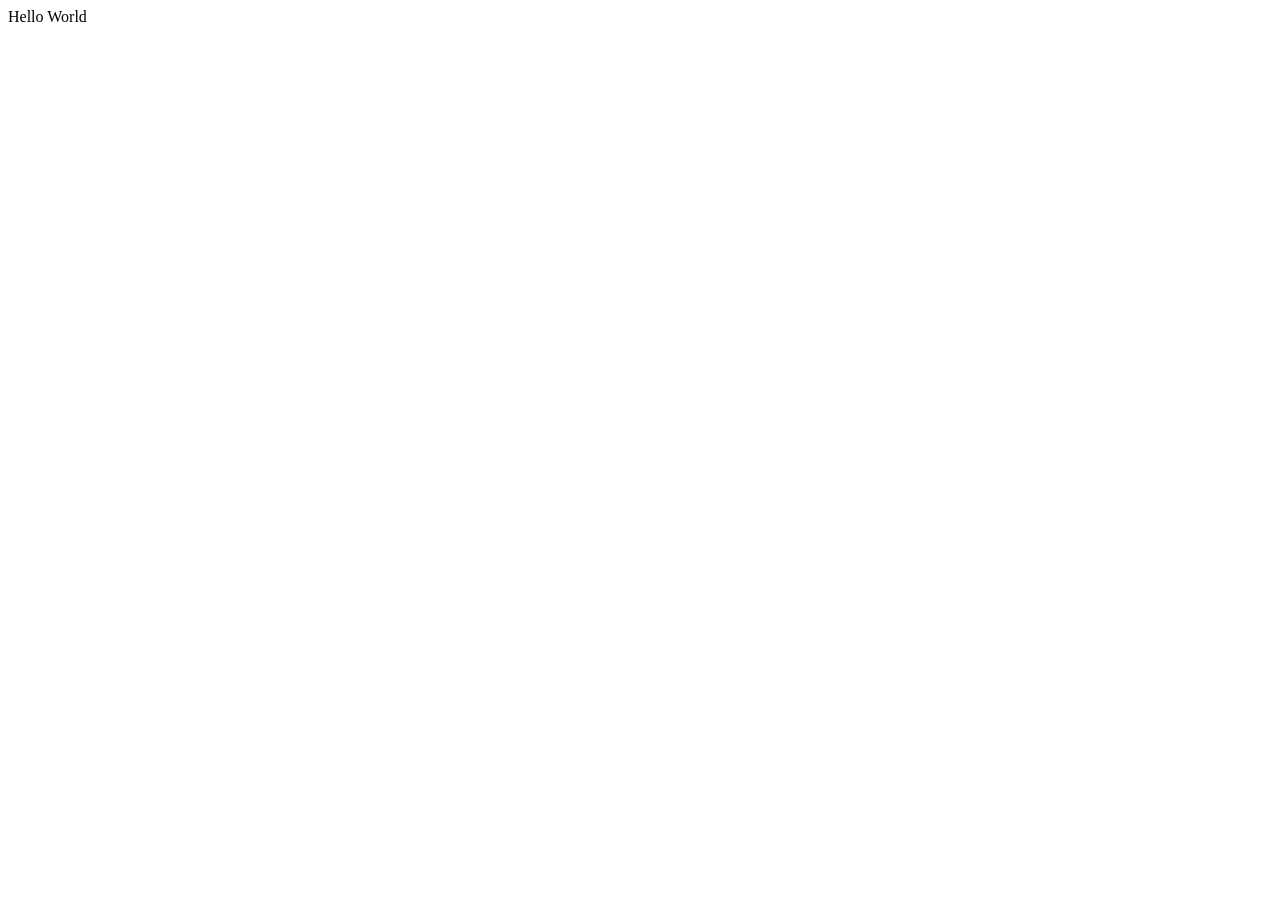
==== index.html @ 6eb6f683 "hello world 2" ====
<!doctype html>
<html lang="en">
<head>
    <meta charset="utf-8">
    <title>Project</title>
    <link href="project.css" rel="stylesheet" type="text/css">
</head>
<body>
    Hello World
</body>
</html>
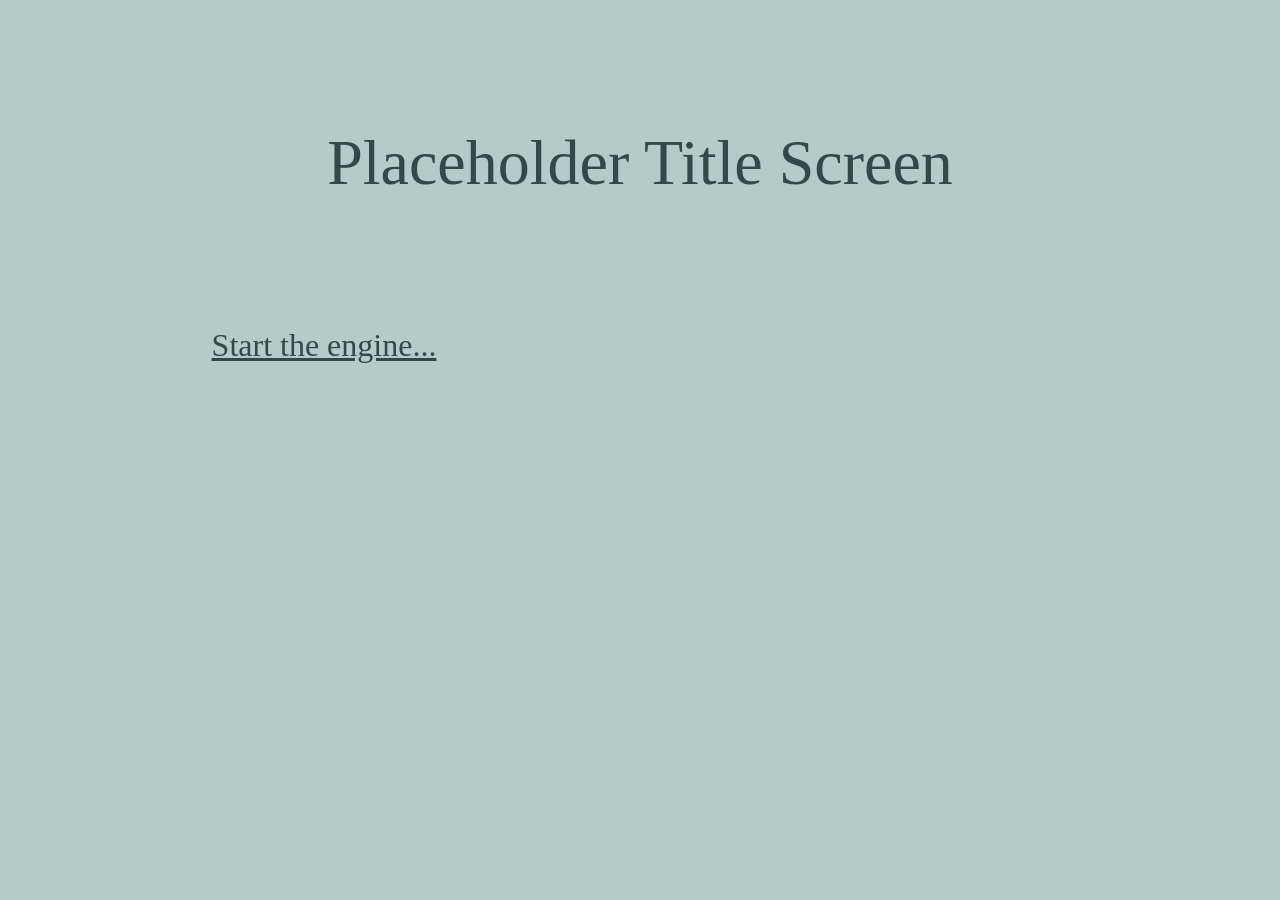
==== commit 60afd739: "Basic title screen" ====
--- a/index.html
+++ b/index.html
@@ -3,9 +3,20 @@
 <head>
     <meta charset="utf-8">
     <title>Project</title>
-    <link href="project.css" rel="stylesheet" type="text/css">
+    <link href="title.css" rel="stylesheet" type="text/css">
+    
+    <!-- Javascript and JQuery -->
+    <script src="https://code.jquery.com/jquery-3.7.1.min.js"></script>
+    <script src="title.js" defer></script>
+
+    <!-- Imports any fonts from Google Fonts -->
+    <!-- Works in the css file too -->
+    <style>@import url('https://fonts.googleapis.com/css2?family=Homemade+Apple&family=Rock+Salt&display=swap');</style>
 </head>
 <body>
-    Hello World
+    <div id="title">Placeholder Title Screen</div>
+    <div style="width: 50%; text-align: center;">
+        <a href="driving.html">Start the engine...</a>
+    </div>
 </body>
 </html>
--- a/title.css
+++ b/title.css
@@ -0,0 +1,16 @@
+body {
+    color: rgb(49, 73, 72);
+    background-color: rgb(180, 204, 200);
+}
+
+#title {
+    font-size: 64px;
+    font-family: 'Homemade Apple', cursive;
+    text-align: center;
+    margin: 10%;
+}
+
+a {
+    font-size: 32px; 
+    color: rgb(49, 73, 72);
+}
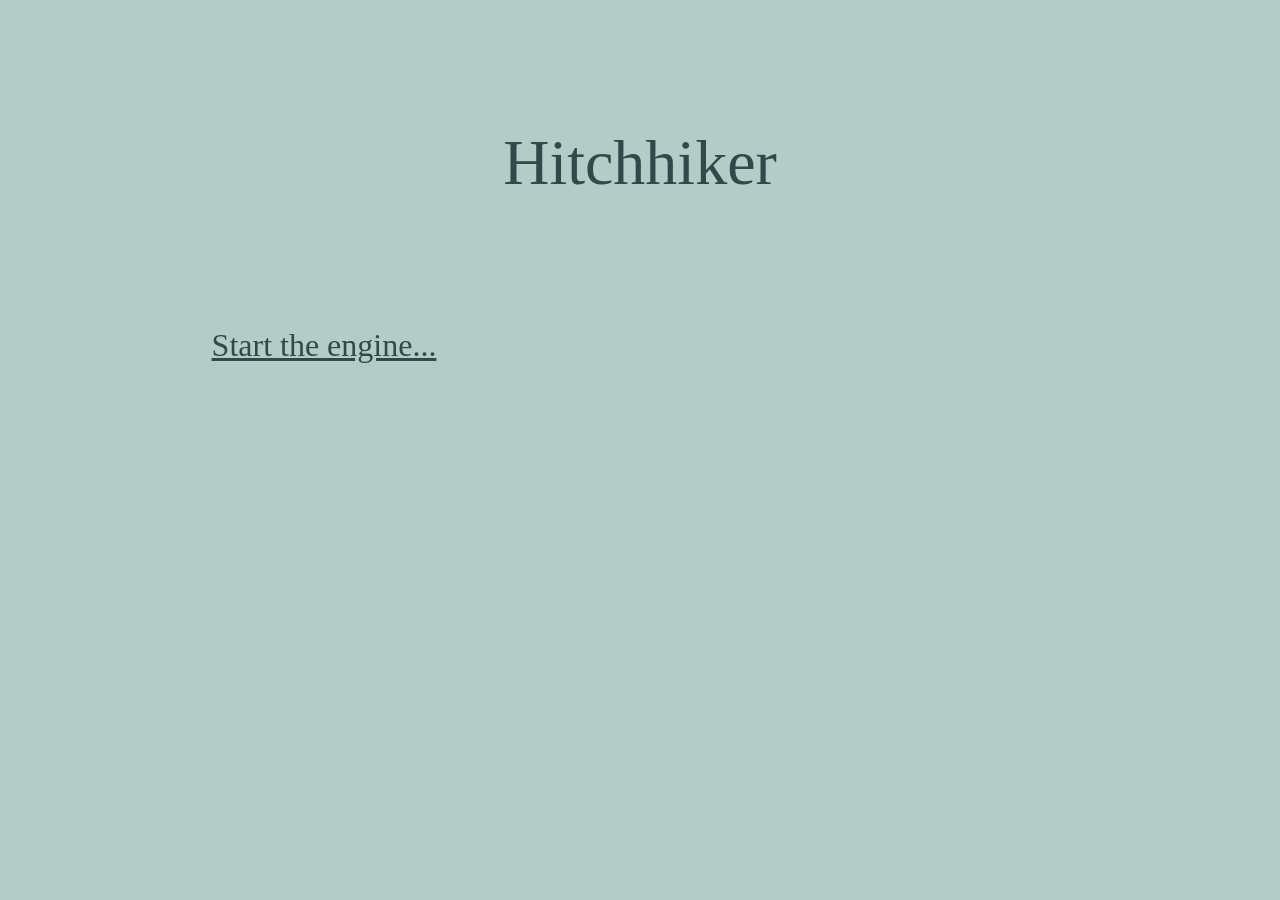
==== commit 4cbb3c59: "title: Hitchhiker" ====
--- a/index.html
+++ b/index.html
@@ -14,7 +14,8 @@
     <style>@import url('https://fonts.googleapis.com/css2?family=Homemade+Apple&family=Rock+Salt&display=swap');</style>
 </head>
 <body>
-    <div id="title">Placeholder Title Screen</div>
+    <div id="title">Hitchhiker</div>
+    
     <div style="width: 50%; text-align: center;">
         <a href="driving.html">Start the engine...</a>
     </div>
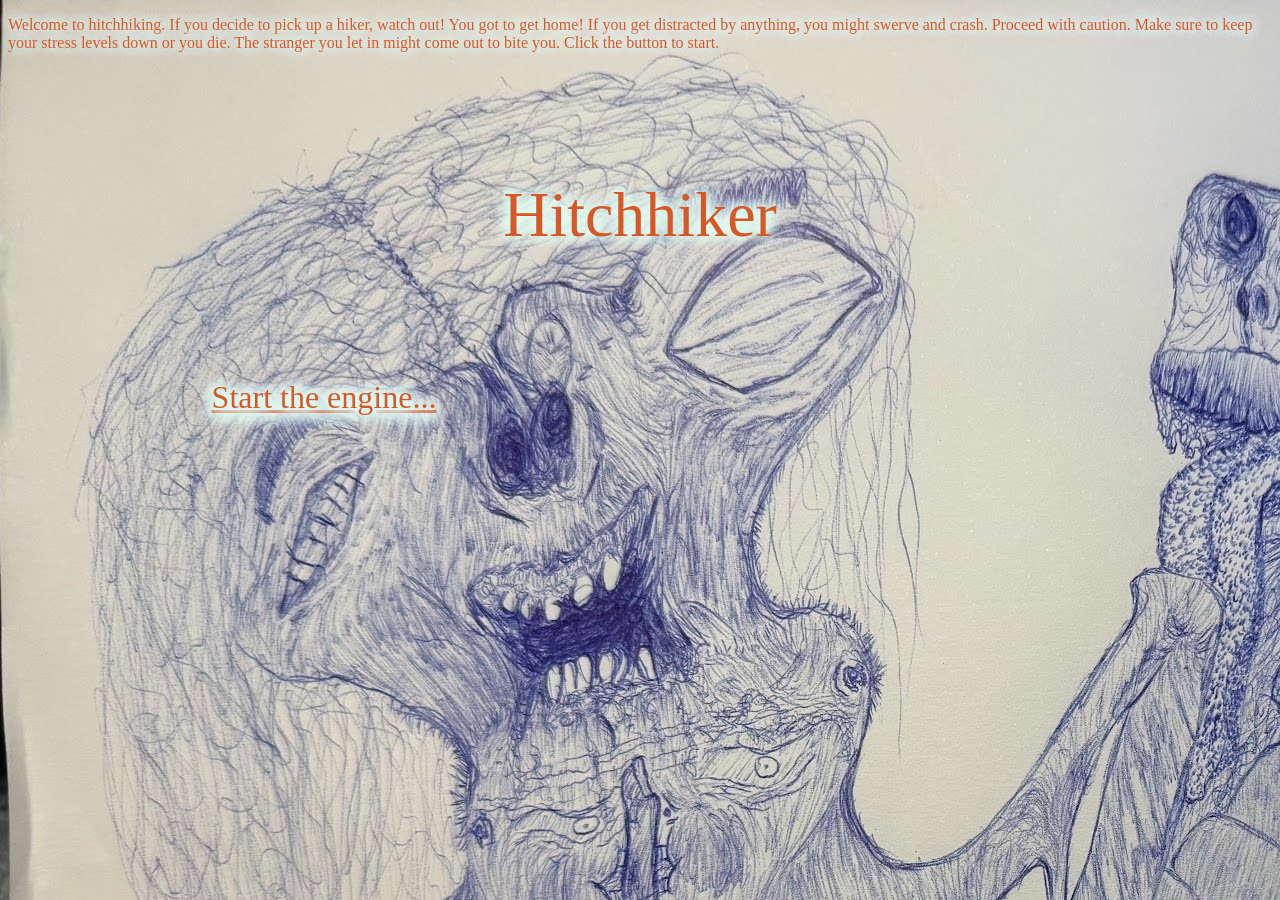
==== commit 66150029: "Title Page" ====
--- a/index.html
+++ b/index.html
@@ -8,6 +8,9 @@
     <!-- Javascript and JQuery -->
     <script src="https://code.jquery.com/jquery-3.7.1.min.js"></script>
     <script src="title.js" defer></script>
+    
+    <p>Welcome to hitchhiking. If you decide to pick up a hiker, watch out! You got to get home! If you get distracted by anything, you might swerve and crash. Proceed with caution. Make sure to keep your stress levels down or you die. The stranger you let in might come out to bite you. Click the button to start. </p> 
+
 
     <!-- Imports any fonts from Google Fonts -->
     <!-- Works in the css file too -->
--- a/title.css
+++ b/title.css
@@ -1,6 +1,15 @@
 body {
-    color: rgb(49, 73, 72);
+    color: rgb(214, 88, 38);
     background-color: rgb(180, 204, 200);
+    background-image: url(images/titleMonsterBackground.jpg);
+    
+    /* Repeated layering to increase the shadow's strength */
+    text-shadow: 
+        0 0 15px rgb(226, 255, 245), 
+        0 0 15px rgb(226, 255, 245),
+        0 0 15px rgb(226, 255, 245),
+        0 0 15px rgb(226, 255, 245),
+        0 0 15px rgb(226, 255, 245);
 }
 
 #title {
@@ -12,5 +21,17 @@
 
 a {
     font-size: 32px; 
-    color: rgb(49, 73, 72);
+    color: rgb(214, 88, 38);
+    
+    /* Repeated layering to increase the shadow's strength */
+    text-shadow: 
+        0 0 15px rgb(226, 255, 245), 
+        0 0 15px rgb(226, 255, 245),
+        0 0 15px rgb(226, 255, 245),
+        0 0 15px rgb(226, 255, 245),
+        0 0 15px rgb(226, 255, 245),
+        0 0 15px rgb(226, 255, 245),
+        0 0 15px rgb(226, 255, 245),
+        0 0 15px rgb(226, 255, 245),
+        0 0 15px rgb(226, 255, 245);
 }
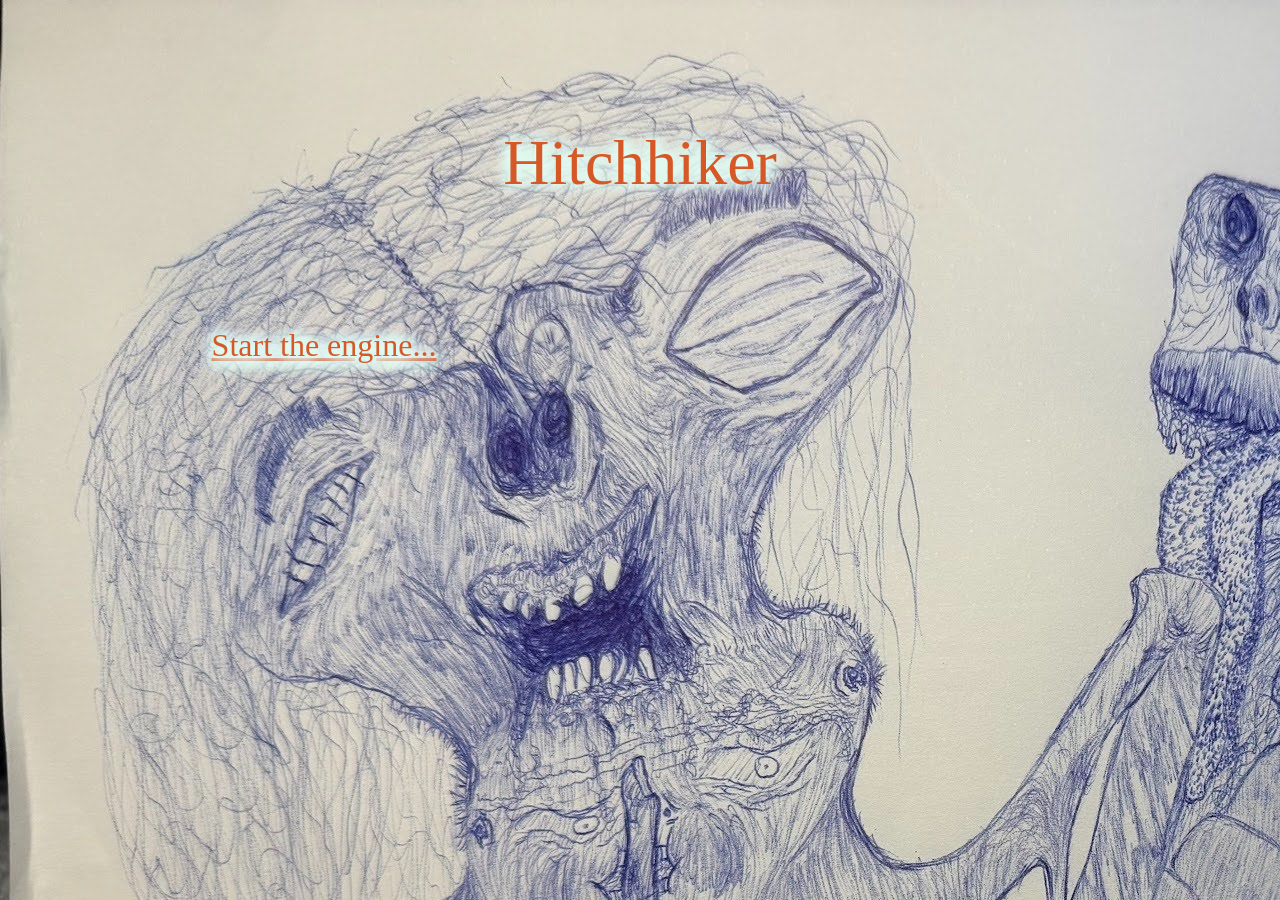
==== commit 90f2ae39: "Basic clickable assets and prompt" ====
--- a/index.html
+++ b/index.html
@@ -8,9 +8,6 @@
     <!-- Javascript and JQuery -->
     <script src="https://code.jquery.com/jquery-3.7.1.min.js"></script>
     <script src="title.js" defer></script>
-    
-    <p>Welcome to hitchhiking. If you decide to pick up a hiker, watch out! You got to get home! If you get distracted by anything, you might swerve and crash. Proceed with caution. Make sure to keep your stress levels down or you die. The stranger you let in might come out to bite you. Click the button to start. </p> 
-
 
     <!-- Imports any fonts from Google Fonts -->
     <!-- Works in the css file too -->
--- a/title.css
+++ b/title.css
@@ -1,3 +1,6 @@
+
+/* THIS IS THE CSS FOR INDEX.HTML, THE STARTING SCREEN */
+
 body {
     color: rgb(214, 88, 38);
     background-color: rgb(180, 204, 200);
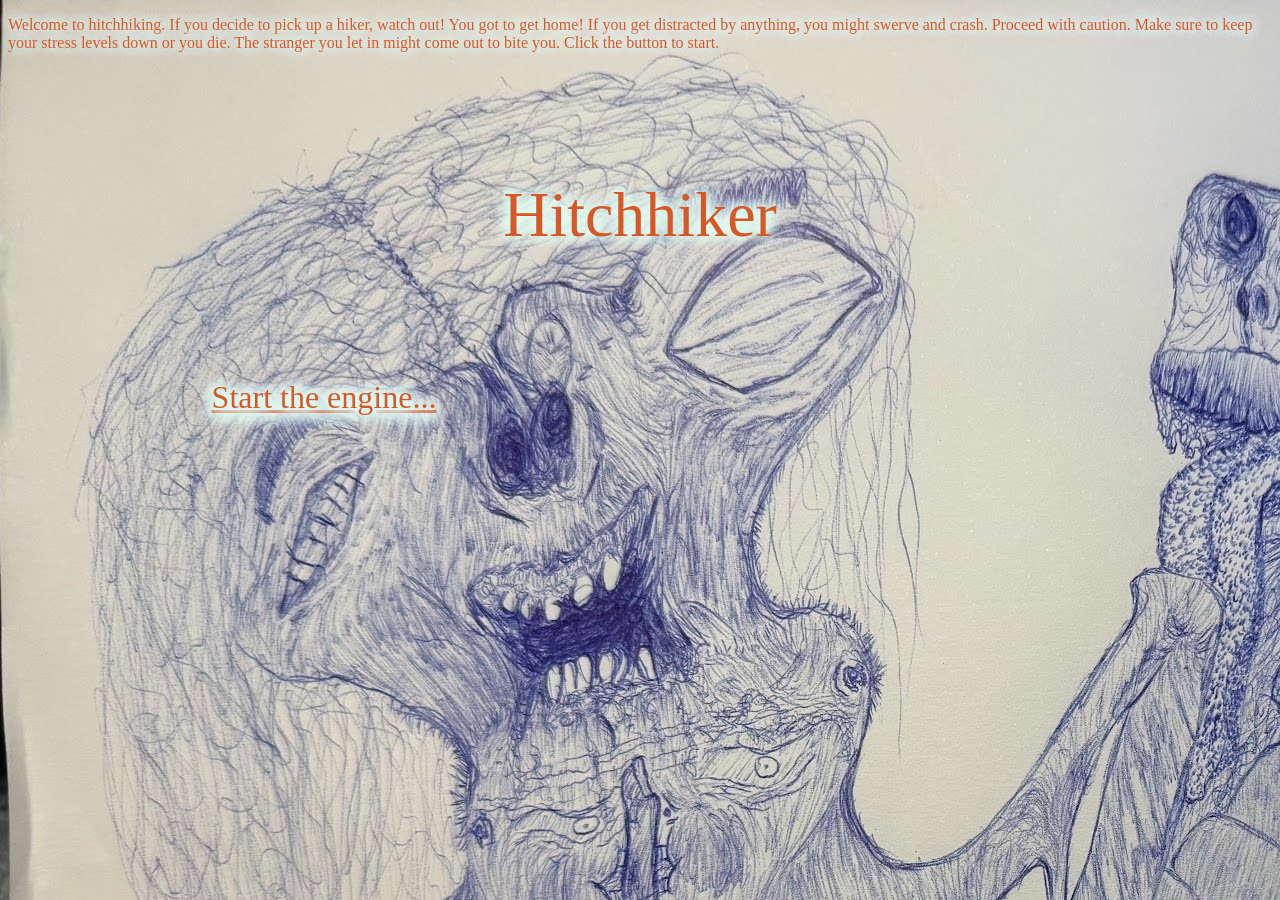
==== commit 7ff19a1c: "Merge branch 'main' into jaden's-branch" ====
--- a/index.html
+++ b/index.html
@@ -8,6 +8,9 @@
     <!-- Javascript and JQuery -->
     <script src="https://code.jquery.com/jquery-3.7.1.min.js"></script>
     <script src="title.js" defer></script>
+    
+    <p>Welcome to hitchhiking. If you decide to pick up a hiker, watch out! You got to get home! If you get distracted by anything, you might swerve and crash. Proceed with caution. Make sure to keep your stress levels down or you die. The stranger you let in might come out to bite you. Click the button to start. </p> 
+
 
     <!-- Imports any fonts from Google Fonts -->
     <!-- Works in the css file too -->
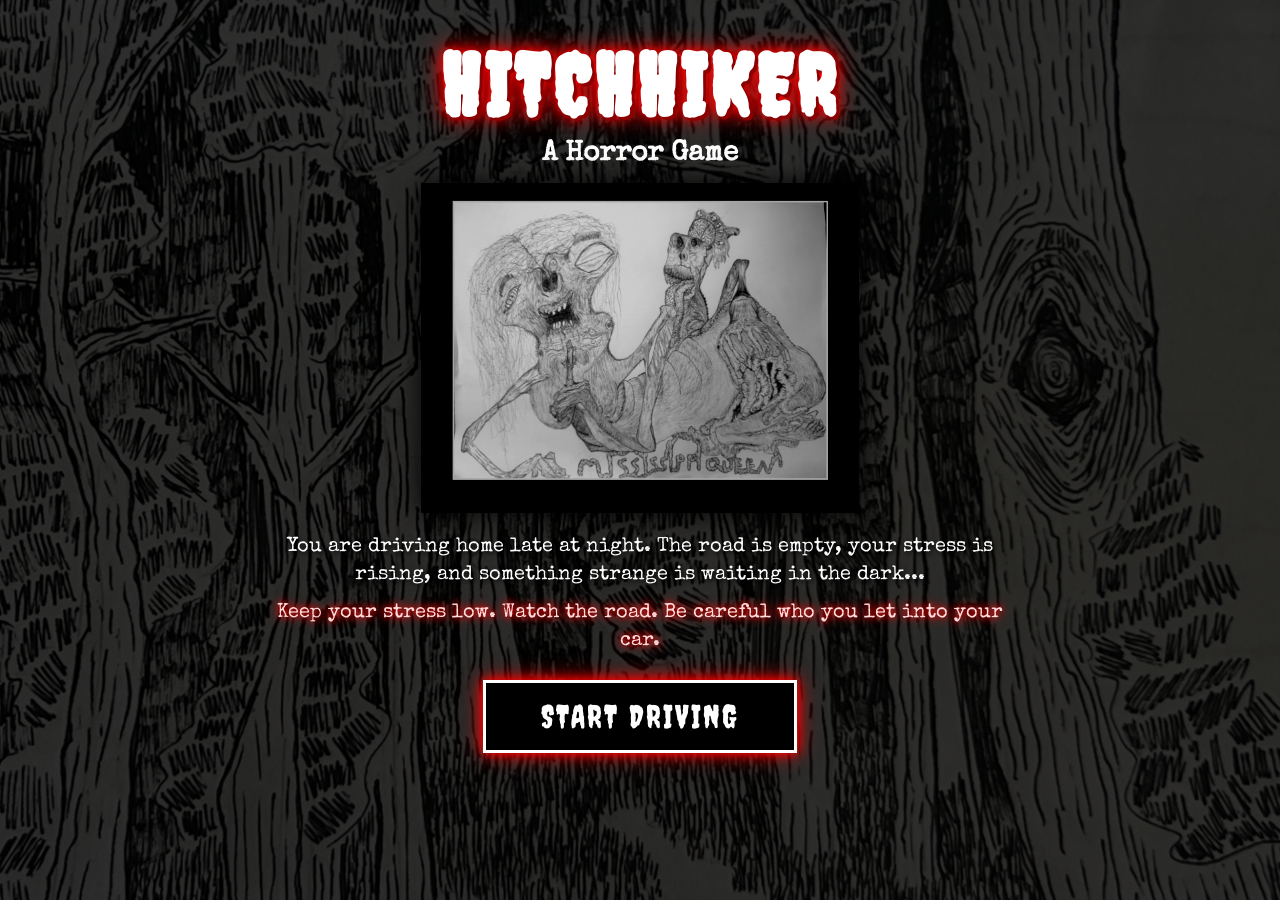
==== commit f52d2f91: "As good as it gets without more visuals" ====
--- a/index.html
+++ b/index.html
@@ -1,26 +1,36 @@
-<!doctype html>
+<!DOCTYPE html>
 <html lang="en">
 <head>
-    <meta charset="utf-8">
-    <title>Project</title>
-    <link href="title.css" rel="stylesheet" type="text/css">
-    
-    <!-- Javascript and JQuery -->
+    <meta charset="UTF-8">
+    <title>Hitchhiker</title>
+
+    <link href="https://fonts.googleapis.com/css2?family=Creepster&family=Special+Elite&display=swap" rel="stylesheet">
+    <link rel="stylesheet" href="title.css">
     <script src="https://code.jquery.com/jquery-3.7.1.min.js"></script>
     <script src="title.js" defer></script>
-    
-    <p>Welcome to hitchhiking. If you decide to pick up a hiker, watch out! You got to get home! If you get distracted by anything, you might swerve and crash. Proceed with caution. Make sure to keep your stress levels down or you die. The stranger you let in might come out to bite you. Click the button to start. </p> 
+</head>
 
+<body>
+    <div class="overlay"></div>
 
-    <!-- Imports any fonts from Google Fonts -->
-    <!-- Works in the css file too -->
-    <style>@import url('https://fonts.googleapis.com/css2?family=Homemade+Apple&family=Rock+Salt&display=swap');</style>
-</head>
-<body>
-    <div id="title">Hitchhiker</div>
-    
-    <div style="width: 50%; text-align: center;">
-        <a href="driving.html">Start the engine...</a>
-    </div>
+    <main class="title-page">
+        <h1>HITCHHIKER</h1>
+        <h2>A Horror Game</h2>
+
+        <img src="images/monster.png" alt="monster drawing" class="monster">
+
+        <p class="intro">
+            You are driving home late at night. The road is empty, your stress is rising,
+            and something strange is waiting in the dark...
+        </p>
+
+        <p class="warning">
+            Keep your stress low. Watch the road. Be careful who you let into your car.
+        </p>
+
+        <button onclick="startGame()">START DRIVING</button>
+    </main>
+
+    <script src="ella-title.js"></script>
 </body>
 </html>
--- a/title.css
+++ b/title.css
@@ -1,40 +1,120 @@
+body {
+    margin: 0;
+    padding: 0;
+    height: 100vh;
+    overflow: hidden;
 
-/* THIS IS THE CSS FOR INDEX.HTML, THE STARTING SCREEN */
+    background-image: url("images/background.png");
+    background-size: 150%;
+    background-position: center;
+    background-repeat: no-repeat;
+    background-color: black;
 
-body {
-    color: rgb(214, 88, 38);
-    background-color: rgb(180, 204, 200);
-    background-image: url(images/titleMonsterBackground.jpg);
-    
-    /* Repeated layering to increase the shadow's strength */
-    text-shadow: 
-        0 0 15px rgb(226, 255, 245), 
-        0 0 15px rgb(226, 255, 245),
-        0 0 15px rgb(226, 255, 245),
-        0 0 15px rgb(226, 255, 245),
-        0 0 15px rgb(226, 255, 245);
+    color: white;
+    text-align: center;
+    font-family: "Special Elite", Georgia, serif;
 }
 
-#title {
-    font-size: 64px;
-    font-family: 'Homemade Apple', cursive;
-    text-align: center;
-    margin: 10%;
+.overlay {
+    position: fixed;
+    top: 0;
+    left: 0;
+
+    width: 100%;
+    height: 100%;
+
+    background-color: rgba(0, 0, 0, 0.82);
 }
 
-a {
-    font-size: 32px; 
-    color: rgb(214, 88, 38);
-    
-    /* Repeated layering to increase the shadow's strength */
-    text-shadow: 
-        0 0 15px rgb(226, 255, 245), 
-        0 0 15px rgb(226, 255, 245),
-        0 0 15px rgb(226, 255, 245),
-        0 0 15px rgb(226, 255, 245),
-        0 0 15px rgb(226, 255, 245),
-        0 0 15px rgb(226, 255, 245),
-        0 0 15px rgb(226, 255, 245),
-        0 0 15px rgb(226, 255, 245),
-        0 0 15px rgb(226, 255, 245);
+.title-page {
+    position: relative;
+    z-index: 1;
+
+    width: 900px;
+    max-width: 90%;
+
+    margin: 0 auto;
+    padding-top: 35px;
+}
+
+h1 {
+    font-family: "Creepster", Georgia, serif;
+    font-size: 85px;
+    letter-spacing: 4px;
+
+    margin: 0;
+
+    color: white;
+
+    text-shadow:
+        3px 3px 0 darkred,
+        0 0 12px red,
+        0 0 25px red;
+}
+
+h2 {
+    font-size: 28px;
+    margin-top: 5px;
+    margin-bottom: 15px;
+}
+
+.monster {
+    width: 430px;
+    max-width: 80%;
+
+    display: block;
+    margin: 10px auto 20px;
+
+    border: 4px solid #111;
+    box-shadow: 0 0 25px black;
+
+    filter: grayscale(100%) contrast(145%) brightness(80%);
+}
+
+.intro {
+    font-size: 20px;
+    line-height: 1.4;
+
+    margin: 10px auto;
+    max-width: 750px;
+
+    text-shadow: 2px 2px 5px black;
+}
+
+.warning {
+    font-size: 20px;
+    line-height: 1.4;
+
+    margin: 10px auto;
+    max-width: 750px;
+
+    color: #ffdddd;
+
+    text-shadow:
+        0 0 6px red,
+        0 0 12px red;
+}
+
+button {
+    margin-top: 15px;
+    padding: 15px 55px;
+
+    font-family: "Creepster", Georgia, serif;
+    font-size: 32px;
+    letter-spacing: 2px;
+
+    color: white;
+    background-color: black;
+
+    border: 3px solid white;
+
+    box-shadow:
+        0 0 10px red,
+        0 0 20px red;
+
+    cursor: pointer;
+}
+
+button:hover {
+    background-color: darkred;
 }
